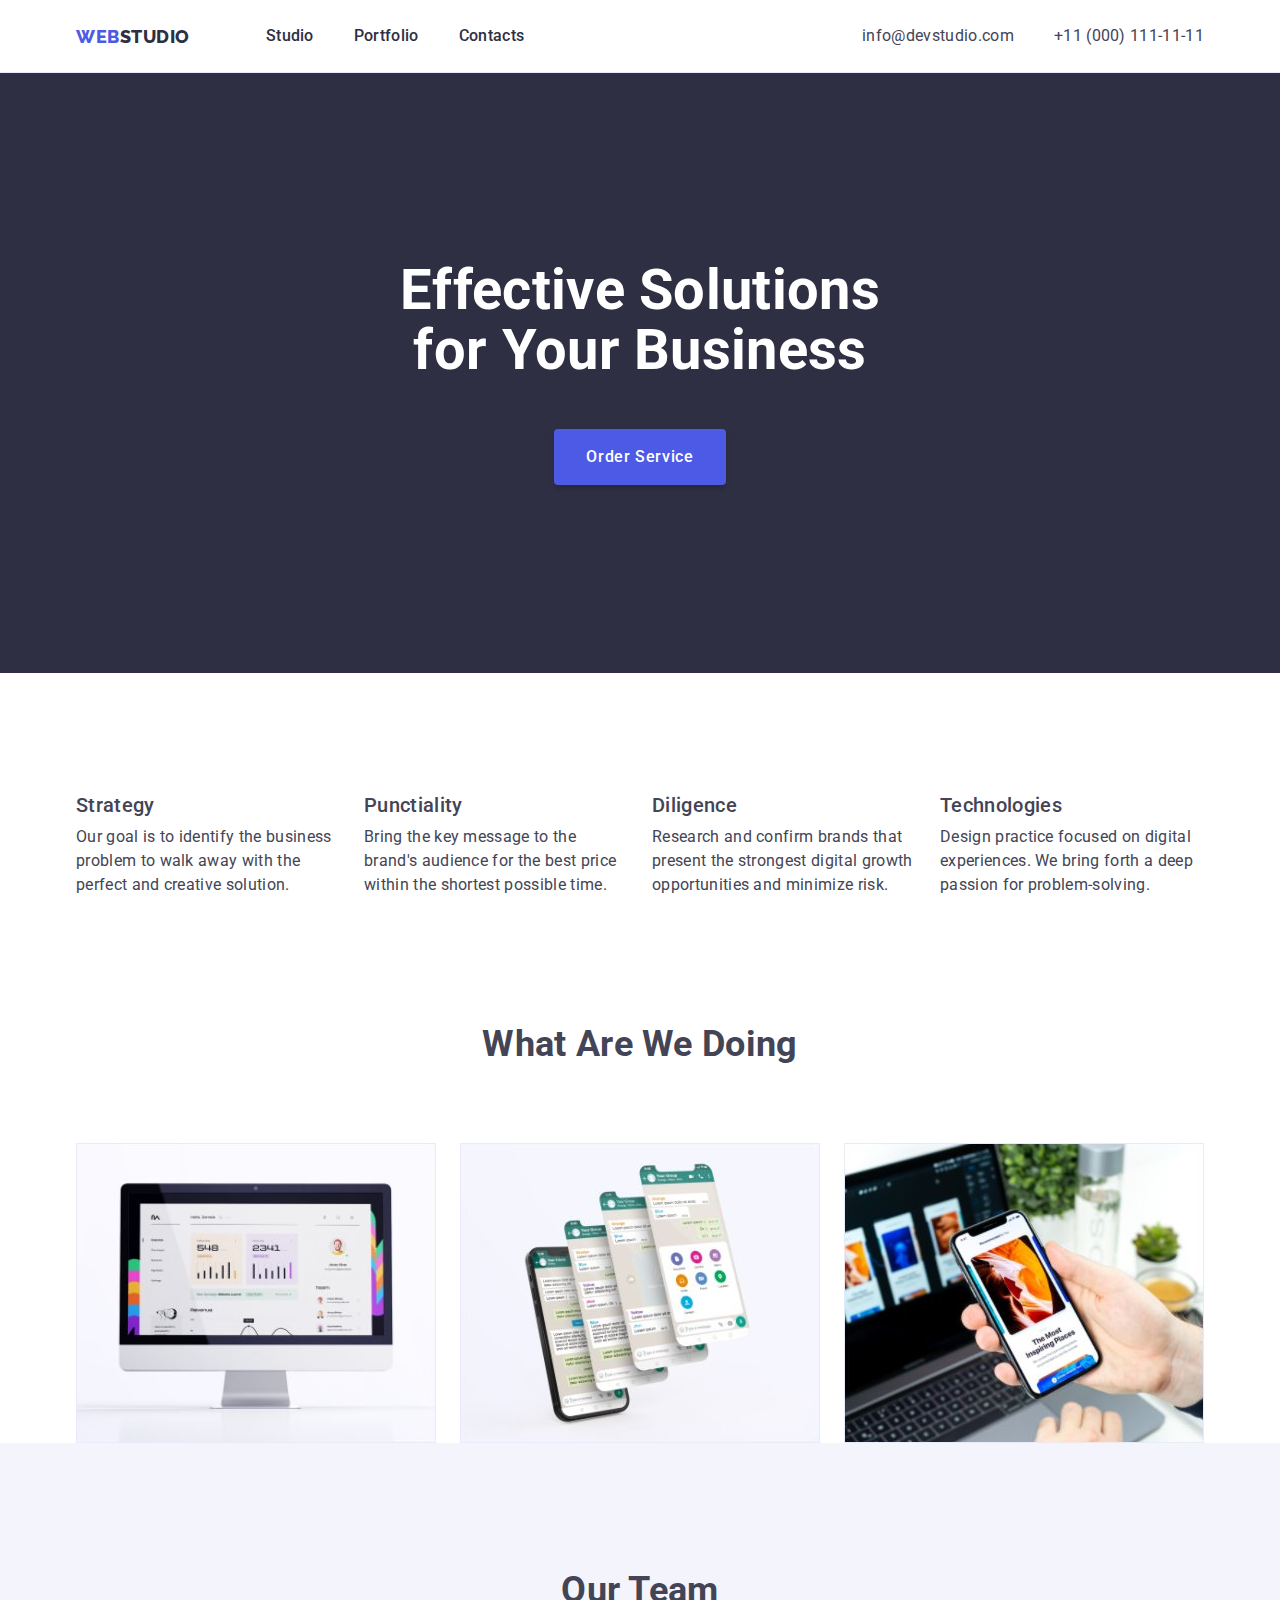
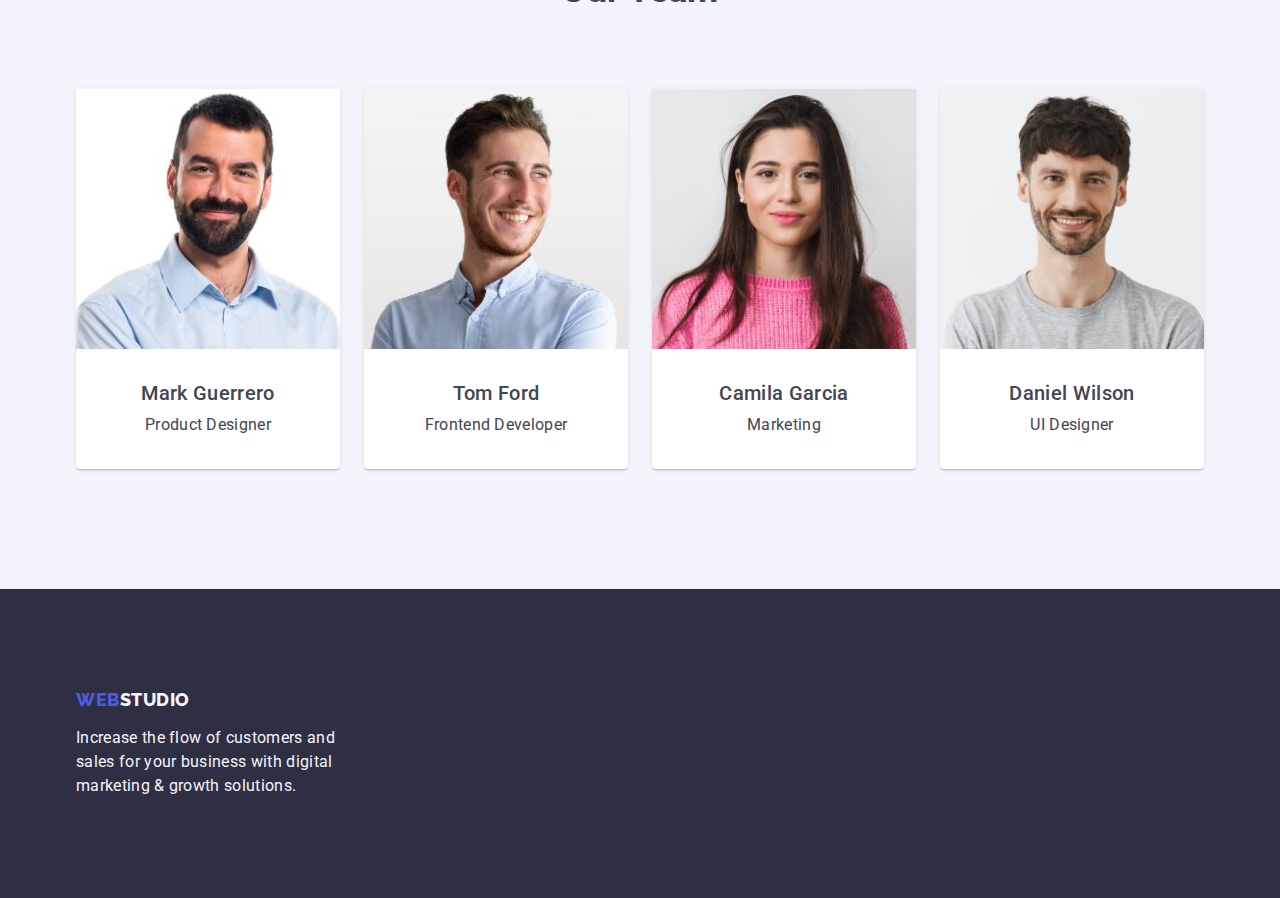
==== index.html @ 1e81758d "implement task 3" ====
<!DOCTYPE html>
<html lang="en">
<head>
    <meta charset="UTF-8">
    <meta name="viewport" content="width=device-width, initial-scale=1.0">
    <title>WEBSTUDIO</title>
    <link rel="preconnect" href="https://fonts.gstatic.com" crossorigin>
    <link href="https://fonts.googleapis.com/css2?family=Raleway:wght@800&family=Roboto:wght@400;500;700;900&display=swap" rel="stylesheet">
    <link rel="stylesheet" href="https://cdnjs.cloudflare.com/ajax/libs/modern-normalize/2.0.0/modern-normalize.min.css">
    <link rel="stylesheet" href="./css/styles.css">
</head>
<body>
    <header>
        <div class="container header-container">
            <nav class="header-nav">
                <a class="logo header-logo" href="./index.html"><span class="header-logo-accent">WEB</span>STUDIO</a>
                <ul class="header-nav-list text-medium">
                    <li>
                        <a class="header-nav-link" href="./index.html">Studio</a>
                    </li>
                    <li>
                        <a class="header-nav-link" href="./portfolio.html">Portfolio</a>
                    </li>
                    <li>
                        <a class="header-nav-link" href="#contacts">Contacts</a>
                    </li>
                </ul>
            </nav>
            <address>
                <ul class="header-contacts-list">
                    <li>
                        <a class="header-contacts-link" href="mailto:info@devstudio.com">info@devstudio.com</a>
                    </li>
                    <li>
                        <a class="header-contacts-link" href="tel:+110001111111">+11 (000) 111-11-11</a>
                    </li>
                </ul>
            </address>
        </div>
    </header>
    <main>
        <section class="hero">
            <h1 class="hero-title header-1">Effective Solutions for Your Business</h1>
            <button class="hero-button button-text" type="button">Order Service</button>
        </section>

        <section id="studio">
            <div class="container studio-container">
                <h2 class="visually-hidden">Our strong points</h2>
                <ul class="studio-list">
                    <li class="studio-item">
                        <h3 class="studio-item-header header-3">Strategy</h3>
                        <p>Our goal is to identify the business problem to walk away with the perfect and creative solution.</p>
                    </li>
                    <li class="studio-item">
                        <h3 class="studio-item-header header-3">Punctiality</h3>
                        <p>Bring the key message to the brand's audience for the best price within the shortest possible time.</p>
                    </li>
                    <li class="studio-item">
                        <h3 class="studio-item-header header-3">Diligence</h3>
                        <p>Research and confirm brands that present the strongest digital growth opportunities and minimize risk.</p>
                    </li>
                    <li class="studio-item">
                        <h3 class="studio-item-header header-3">Technologies</h3>
                        <p>Design practice focused on digital experiences. We bring forth a deep passion for problem-solving.</p>
                    </li>
                </ul>
            </div>
        </section>

        <section id="specialities">
            <div class="container">
                <h2 class="specialities-title header-2">What Are We Doing</h2>
                <ul class="specialities-list">
                    <li class="specialities-item">
                        <img src="./images/our-specialities/dashboards.jpg" alt="Dashboards" width="360" height="300">
                    </li>
                    <li class="specialities-item">
                        <img src="./images/our-specialities/application-design.jpg" alt="Application design" width="360" height="300">
                    </li>
                    <li class="specialities-item">
                        <img src="./images/our-specialities/mobile-apps.jpg" alt="Mobile apps" width="360" height="300">
                    </li>
                </ul>
            </div>
        </section>

        <section class="our-team" id="contacts">
            <div class="container">
                <h2 class="our-team-title header-2">Our Team</h2>
                <ul class="our-team-list">
                    <li class="our-team-item">
                        <img src="./images/our-team/mark-guerrero.jpg" alt="Mark Guerrero photo" width="264" height="260">
                        <div class="our-team-item-text">
                            <h3 class="our-team-item-header header-3">Mark Guerrero</h3>
                            <p>Product Designer</p>
                        </div>
                    </li>
                    <li class="our-team-item">
                        <img src="./images/our-team/tom-ford.jpg" alt="Tom Ford photo" width="264" height="260">
                        <div class="our-team-item-text">
                            <h3 class="our-team-item-header header-3">Tom Ford</h3>
                            <p>Frontend Developer</p>
                        </div>
                    </li>
                    <li class="our-team-item">
                        <img src="./images/our-team/camila-garcia.jpg" alt="Camila Garcia photo" width="264" height="260">
                        <div class="our-team-item-text">
                            <h3 class="our-team-item-header header-3">Camila Garcia</h3>
                            <p>Marketing</p>
                        </div>
                    </li>
                    <li class="our-team-item">
                        <img src="./images/our-team/daniel-wilson.jpg" alt="Daniel Wilson photo" width="264" height="260">
                        <div class="our-team-item-text">
                            <h3 class="our-team-item-header header-3">Daniel Wilson</h3>
                            <p>UI Designer</p>
                        </div>
                    </li>
                </ul>
            </div>
        </section>
    </main>
    <footer class="footer">
        <div class="container">
            <a class="logo footer-logo" href="./index.html"><span class="footer-logo-accent">WEB</span>STUDIO</a>
            <p class="footer-text">Increase the flow of customers and sales for your business with digital marketing & growth solutions.</p>
        </div>
    </footer>
</body>
</html>
---- css/styles.css ----
:root {
    --accent-color: #4D5AE5;
    --accent-active-color: #404BBF;
    --primary-text-color: #434455;
    --overlay-text-color: #2E2F42;
    --primary-white-color: #FFFFFF;
    --light-background-color: #F4F4FD;
    --heavy-background-color: #E7E9FC;
}

body {
    font-family: 'Roboto', sans-serif;
    font-size: 16px;
    line-height: 1.5;
    letter-spacing: 0.02em;
    color: var(--primary-text-color);
    background-color: var(--primary-white-color);
}

ul {
    list-style: none;
}

ul,
ol {
    margin-top: 0;
    margin-bottom: 0;
    padding-left: 0;
}

a {
    text-decoration: none;
}

address {
    font-style: normal;
}

img {
    display: block;
    max-width: 100%;
    height: auto;
}

h1,
h2,
h3,
h4,
h5,
h6,
p {
    margin-top: 0;
    margin-bottom: 0;
}

.header-1 {
    font-weight: bold;
    font-size: 56px;
    line-height: 1.071;
}

.header-2 {
    font-weight: bold;
    font-size: 36px;
}

.header-3 {
    font-weight: 500;
    font-size: 20px;
    line-height: 1.2;
}

.text-small {
    font-size: 12px;
    line-height: 1.167;
    letter-spacing: 0.04em;
}

.text-medium {
    font-size: 16px;
    font-weight: 500;
    line-height: 1.5;
}

.button-text {
    font-family: inherit;
    font-weight: 500;
    font-size: 16px;
    line-height: 1.5;
    letter-spacing: 0.04em;
}

.link-text {
    font-size: 12px;
    line-height: 1.33;
    letter-spacing: 0.04em;
    text-decoration: underline;
    color: var(--accent-color);
}

.visually-hidden {
    position: absolute;
    width: 1px;
    height: 1px;
    margin: -1px;
    border: 0;
    padding: 0;
    white-space: nowrap;
    clip-path: inset(100%);
    clip: rect(0 0 0 0);
    overflow: hidden;
}

.container {
    max-width: 1158px;
    width: 100%;
    padding-left: 15px;
    padding-right: 15px;
    margin-left: auto;
    margin-right: auto;
}

/* Header and Footer */
header {
    border-bottom: 1px solid var(--heavy-background-color);
}
.header-container {
    display: flex;
    align-items: center;
    justify-content: space-between;
    padding-top: 24px;
    padding-bottom: 24px;
}
.header-nav {
    display: flex;
    align-items: center;
}
.logo {
    font-family: 'Raleway', sans-serif;
    font-weight: 800;
    font-size: 18px;
    line-height: 1.167;
    letter-spacing: 0.03em;
    text-transform: uppercase;
}

.header-logo {
    color: var(--overlay-text-color);
    margin-right: 76px;
}

.header-logo-accent {
    color: var(--accent-color);
}

.footer-logo {
    color: var(--light-background-color);
}

.footer-logo-accent {
    color: var(--accent-color);
}

.header-nav-list {
    display: flex;
    align-items: center;
    gap: 40px;
    color: var(--overlay-text-color);
}

.header-nav-link {
    color: inherit;
}

.header-contacts-list {
    display: flex;
    align-items: center;
    gap: 40px;
}

.header-contacts-link {
    color: inherit;
}

.header-nav-link:hover,
.header-nav-link:focus,
.header-contacts-link:hover,
.header-contacts-link:focus {
    color: var(--accent-active-color);
}

.footer {
    padding-top: 100px;
    padding-bottom: 100px;
    background-color: var(--overlay-text-color);
}

.footer-logo {
    display: block;
    margin-bottom: 16px;
}

.footer-text {
    max-width: 264px;
    color: var(--light-background-color);
}

/* Studio */

.hero {
    padding-top: 188px;
    padding-bottom: 188px;
    text-align: center;
    background-color: var(--overlay-text-color);
}

.hero-title {
    margin: 0 auto 48px;
    max-width: 496px;
    color: var(--primary-white-color);
}

.hero-button {
    min-width: 169px;
    padding: 16px 32px;
    border-radius: 4px;
    border: none;
    cursor: pointer;
    background-color: var(--accent-color);
    color: var(--primary-white-color);
    box-shadow: 0px 4px 4px rgba(0, 0, 0, 0.15);
}

.hero-button:hover,
.hero-button:focus {
    background-color: var(--accent-active-color);
}

.studio-container {
    padding-top: 120px;
    padding-bottom: 120px;
}

.studio-list {
    display: flex;
    align-items: center;
    gap: 24px;
}

.studio-item {
    flex-basis: calc((100% - 72px) / 4);
}

.studio-item-header {
    margin-bottom: 8px;
}

.specialities {
    padding-bottom: 120px;
}

.specialities-title {
    margin-bottom: 72px;
}

.specialities-list {
    display: flex;
    gap: 24px;
}

.specialities-item {
    flex-basis: calc((100% - 48px) / 3);
}

.specialities-title {
    text-align: center;
}

.our-team {
    padding-top: 120px;
    padding-bottom: 120px;
    background-color: var(--light-background-color);
}

.our-team-title {
    margin-bottom: 72px;
    text-align: center;
}

.our-team-list {
    display: flex;
    gap: 24px;
}

.our-team-item {
    flex-basis: calc((100% - 72px) / 4);
    text-align: center;
    background-color: var(--primary-white-color);
    box-shadow: 0px 1px 6px rgba(46, 47, 66, 0.08), 0px 1px 1px rgba(46, 47, 66, 0.16), 0px 2px 1px rgba(46, 47, 66, 0.08);
    border-radius: 0px 0px 4px 4px;
}

.our-team-item-text {
    padding-top: 32px;
    padding-bottom: 32px;
    padding-left: 16px;
    padding-right: 16px;
}

.our-team-item-header {
    margin-bottom: 8px;
}

/* Portfolio */

.portfolio-container {
    padding-top: 96px;
    padding-bottom: 120px;
}

.filter-list {
    display: flex;
    justify-content: center;
    gap: 24px;
    margin-bottom: 72px;
}

.filter-button {
    padding: 12px 24px;
    border: 1px solid var(--heavy-background-color);
    border-radius: 4px;
    background-color: var(--light-background-color);
    color: var(--accent-color);
}

.filter-button.active {
    border: 1px solid transparent;
    background-color: var(--accent-color);
    color: var(--primary-white-color);
}

.filter-button:hover,
.filter-button:focus {
    border: 1px solid transparent;
    background-color: var(--accent-active-color);
    color: var(--primary-white-color);
    cursor: pointer;
}

.portfolio-list {
    display: flex;
    flex-wrap: wrap;
    column-gap: 24px;
    row-gap: 48px;
}

.portfolio-item {
    flex-basis: calc((100% - 48px) / 3);
}

.portfolio-item-text {
    padding-top: 32px;
    padding-bottom: 32px;
    padding-left: 16px;
    padding-right: 16px;
    border: 1px solid var(--heavy-background-color);
    border-top: none;
}

.portfolio-item-header {
    color: var(--overlay-text-color);
    margin-bottom: 8px;
}

.portfolio-link {
    color: inherit;
}

.portfolio-link:hover,
.portfolio-link:focus {
    color: var(--accent-active-color);
}

.portfolio-link:hover .portfolio-title,
.portfolio-link:focus .portfolio-title {
    color: var(--accent-active-color);
}
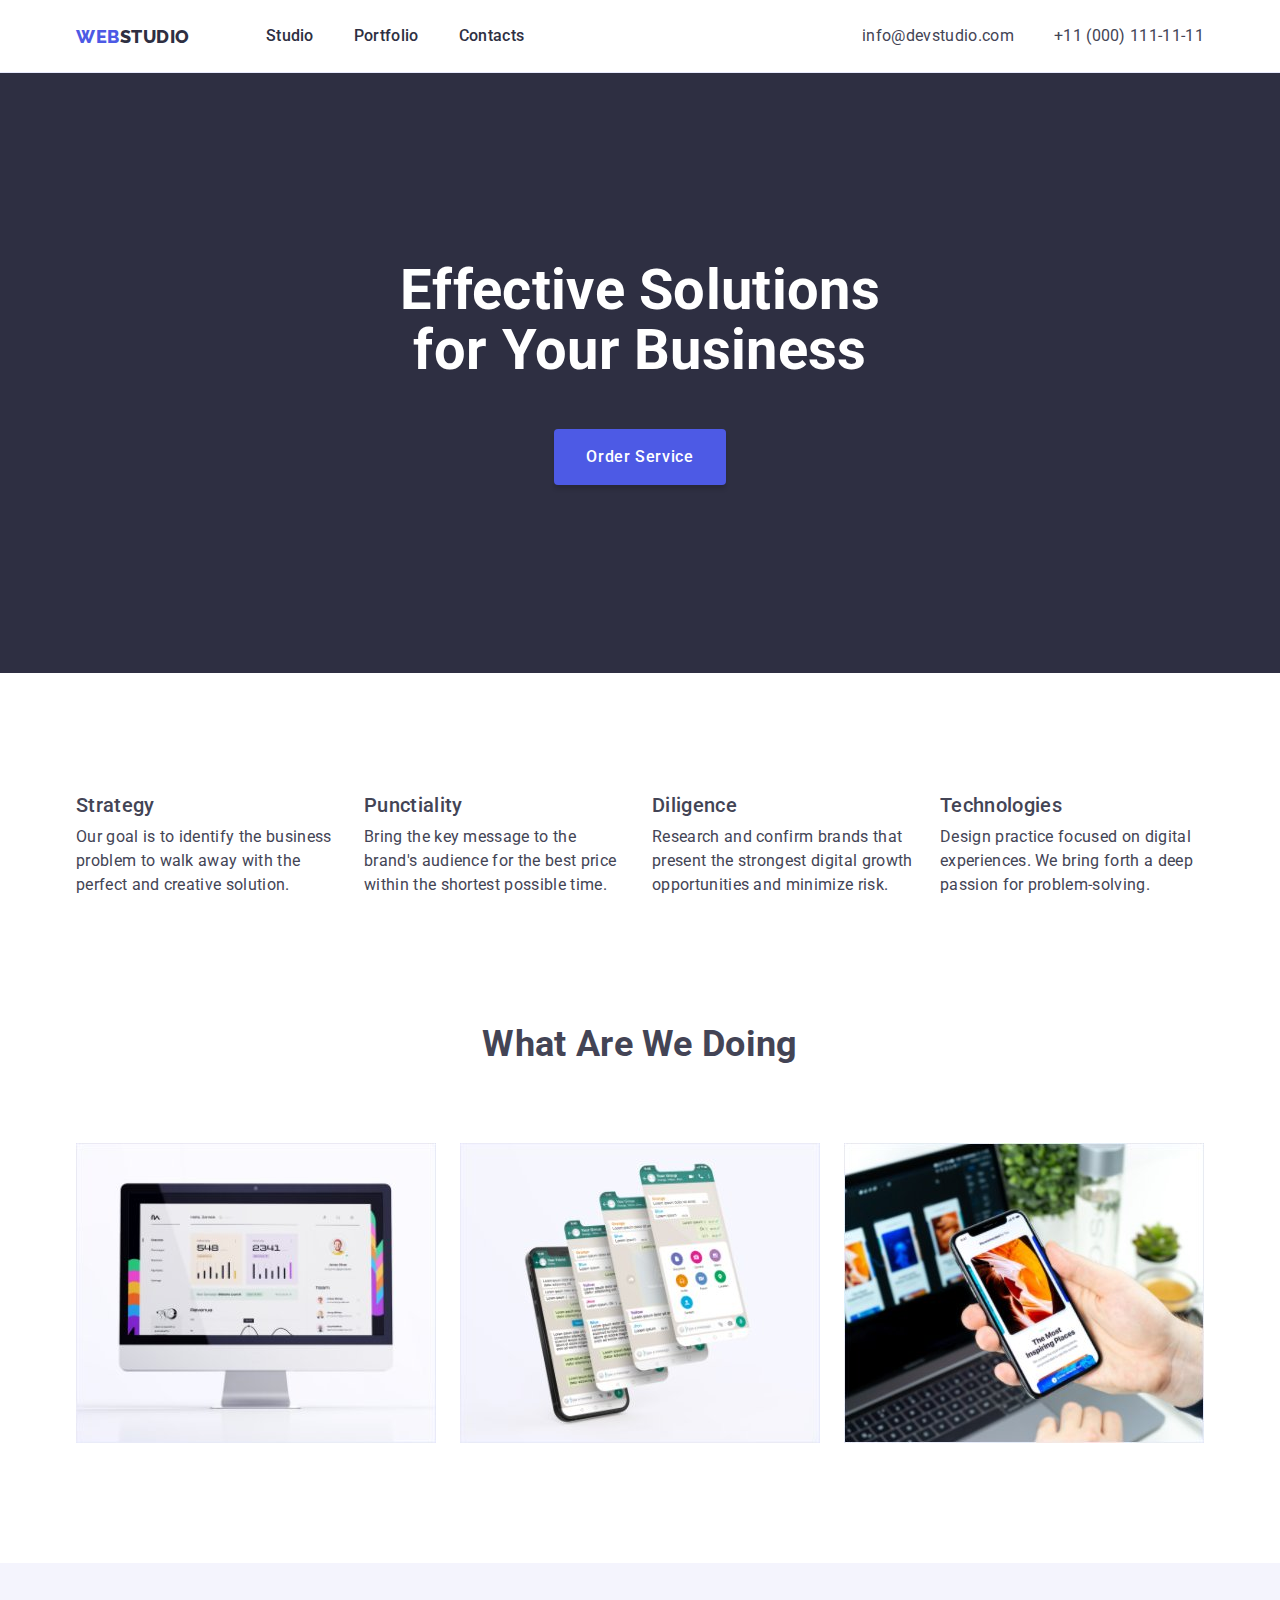
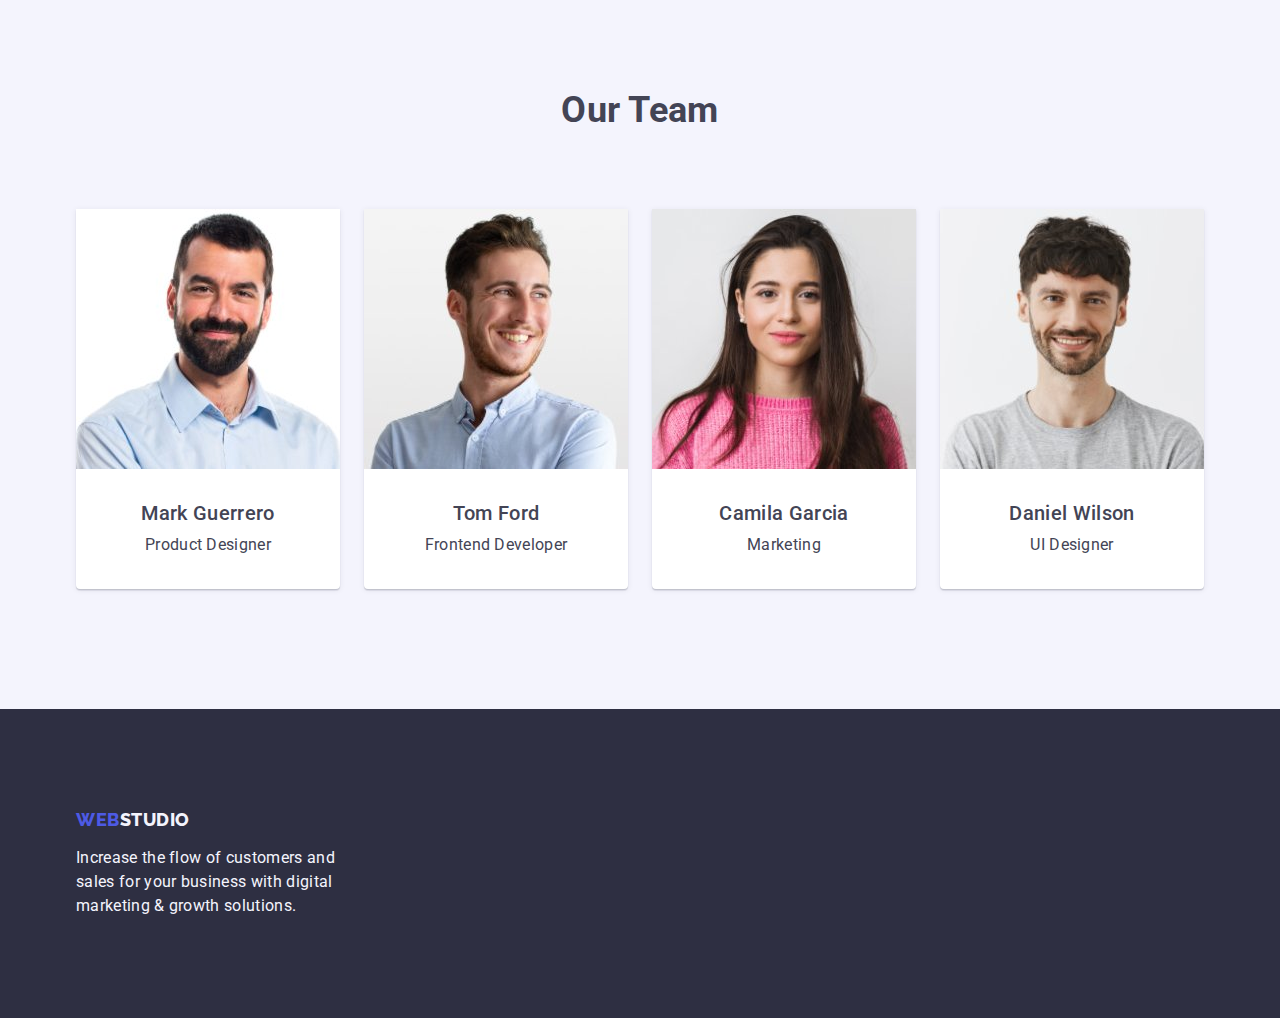
==== commit 7098dd98: "add missing styles to specialities section" ====
--- a/index.html
+++ b/index.html
@@ -40,8 +40,10 @@
     </header>
     <main>
         <section class="hero">
-            <h1 class="hero-title header-1">Effective Solutions for Your Business</h1>
-            <button class="hero-button button-text" type="button">Order Service</button>
+            <div class="container">
+                <h1 class="hero-title header-1">Effective Solutions for Your Business</h1>
+                <button class="hero-button button-text" type="button">Order Service</button>
+            </div>
         </section>
 
         <section id="studio">
@@ -69,7 +71,7 @@
         </section>
 
         <section id="specialities">
-            <div class="container">
+            <div class="container specialities-container">
                 <h2 class="specialities-title header-2">What Are We Doing</h2>
                 <ul class="specialities-list">
                     <li class="specialities-item">
--- a/css/styles.css
+++ b/css/styles.css
@@ -255,7 +255,7 @@
     margin-bottom: 8px;
 }
 
-.specialities {
+.specialities-container {
     padding-bottom: 120px;
 }
 
